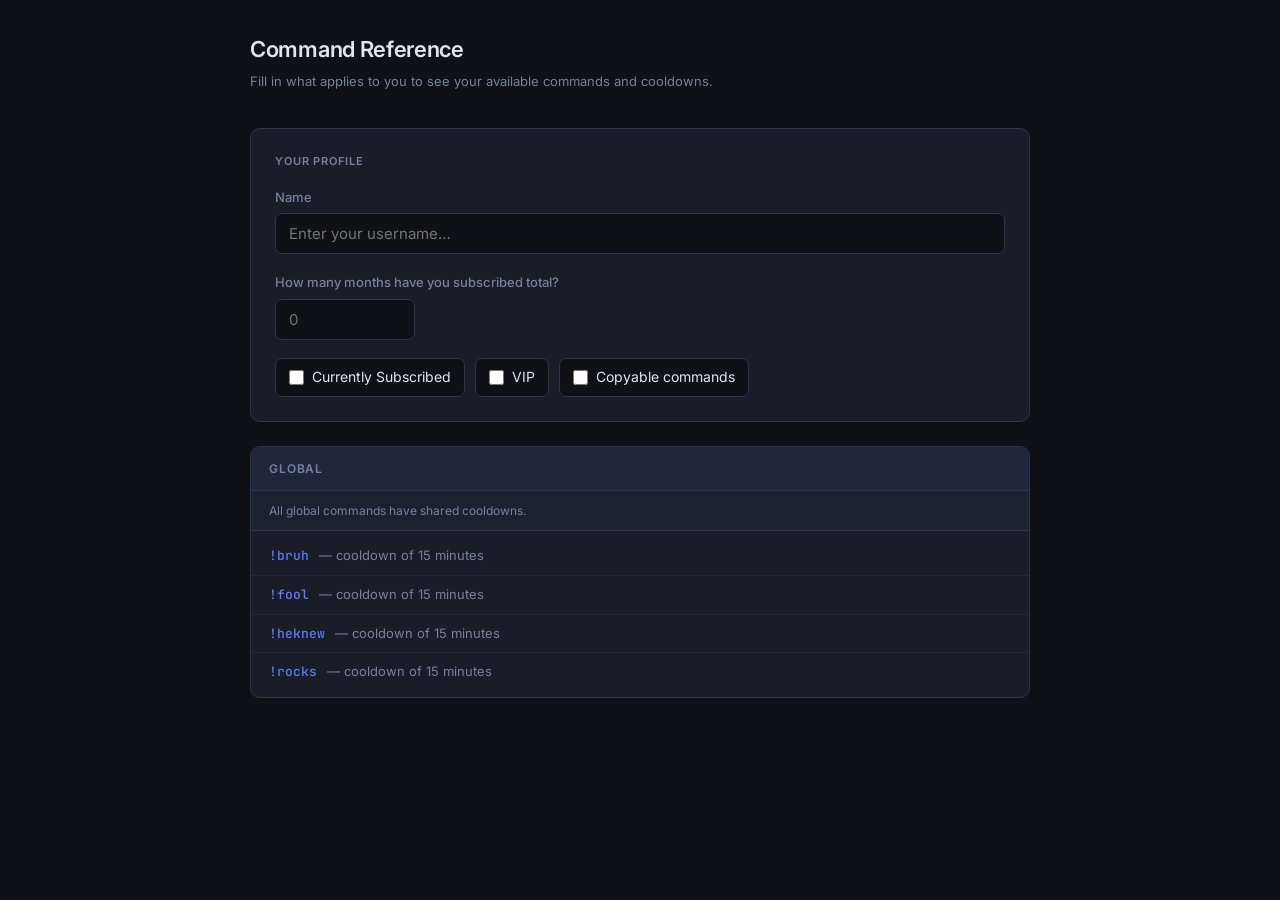
==== commands/index.html @ b6484651 "Add files via upload" ====
<!DOCTYPE html>
<html lang="en">
<head>
<meta charset="UTF-8">
<meta name="viewport" content="width=device-width, initial-scale=1.0">
<title>Command Reference</title>
<link rel="stylesheet" href="commands.css">
</head>
<body>
<div class="page">

  <header>
    <h1>Command Reference</h1>
    <p>Fill in what applies to you to see your available commands and cooldowns.</p>
  </header>

  <div class="card">
    <div class="card-title">Your Profile</div>

    <div class="field">
      <label class="field-label" for="nameInput">Name</label>
      <input type="text" id="nameInput" placeholder="Enter your username…" autocomplete="off" spellcheck="false">
    </div>

    <div class="field">
      <label class="field-label" for="monthsInput">How many months have you subscribed total?</label>
      <input type="number" id="monthsInput" min="0" placeholder="0">
    </div>

    <div class="field">
      <div class="checkboxes" id="roleCheckboxes"></div>
    </div>
  </div>

  <div id="results">
    <div class="placeholder-card">Enter your details above to see your commands.</div>
  </div>

</div>
<script src="commands.js"></script>
</body>
</html>
---- commands/commands.css ----
@import url('https://fonts.googleapis.com/css2?family=Inter:wght@400;500;600&family=JetBrains+Mono:wght@400;500&display=swap');

*, *::before, *::after { box-sizing: border-box; margin: 0; padding: 0; }

:root {
  --bg:        #0f1117;
  --surface:   #1a1d27;
  --surface2:  #22263a;
  --border:    #2e3350;
  --accent:    #5c7cfa;
  --accent-dim:#3a4f9e;
  --text:      #e2e5f0;
  --text-muted:#7880a0;
  --text-dim:  #4a5070;
  --red:       #f06a6a;
  --radius:    10px;
  --font-body: 'Inter', system-ui, sans-serif;
  --font-mono: 'JetBrains Mono', monospace;
}

body {
  background: var(--bg);
  color: var(--text);
  font-family: var(--font-body);
  font-size: 15px;
  line-height: 1.6;
  min-height: 100vh;
  padding: 32px 16px 64px;
}

.page {
  max-width: 780px;
  margin: 0 auto;
}

header { margin-bottom: 36px; }

header h1 {
  font-size: 22px;
  font-weight: 600;
  letter-spacing: -0.3px;
  color: var(--text);
  margin-bottom: 4px;
}

header p {
  font-size: 13px;
  color: var(--text-muted);
}

/* ── Input card ── */
.card {
  background: var(--surface);
  border: 1px solid var(--border);
  border-radius: var(--radius);
  padding: 24px;
  margin-bottom: 24px;
}

.card-title {
  font-size: 11px;
  font-weight: 600;
  letter-spacing: 0.08em;
  text-transform: uppercase;
  color: var(--text-muted);
  margin-bottom: 16px;
}

.field { margin-bottom: 18px; }
.field:last-child { margin-bottom: 0; }

label.field-label {
  display: block;
  font-size: 13px;
  font-weight: 500;
  color: var(--text-muted);
  margin-bottom: 6px;
}

input[type="text"],
input[type="number"] {
  width: 100%;
  background: var(--bg);
  border: 1px solid var(--border);
  border-radius: 7px;
  padding: 10px 13px;
  font-family: var(--font-body);
  font-size: 15px;
  color: var(--text);
  outline: none;
  transition: border-color 0.15s;
}

input[type="text"]:focus,
input[type="number"]:focus { border-color: var(--accent); }

input[type="number"] { width: 140px; }

/* ── Checkboxes ── */
.checkboxes {
  display: flex;
  flex-wrap: wrap;
  gap: 10px;
}

.check-label {
  display: flex;
  align-items: center;
  gap: 8px;
  font-size: 14px;
  cursor: pointer;
  color: var(--text);
  background: var(--bg);
  border: 1px solid var(--border);
  border-radius: 7px;
  padding: 7px 13px;
  user-select: none;
  transition: border-color 0.15s, background 0.15s;
}

.check-label:hover { border-color: var(--accent-dim); }

.check-label input[type="checkbox"] {
  width: 15px;
  height: 15px;
  accent-color: var(--accent);
  cursor: pointer;
}

.check-label.active {
  border-color: var(--accent);
  background: rgba(92, 124, 250, 0.08);
}

/* ── Results ── */
#results {
  display: flex;
  flex-direction: column;
  gap: 20px;
}

.result-section {
  background: var(--surface);
  border: 1px solid var(--border);
  border-radius: var(--radius);
  overflow: hidden;
}

.result-section-header {
  padding: 12px 18px;
  background: var(--surface2);
  border-bottom: 1px solid var(--border);
  font-size: 12px;
  font-weight: 600;
  letter-spacing: 0.07em;
  text-transform: uppercase;
  color: var(--text-muted);
  display: flex;
  align-items: center;
  gap: 8px;
}

.section-badge {
  display: inline-block;
  background: var(--accent-dim);
  color: #c0ccff;
  font-size: 10px;
  font-weight: 600;
  border-radius: 4px;
  padding: 1px 6px;
  letter-spacing: 0.06em;
}

.result-note {
  padding: 10px 18px;
  font-size: 12px;
  color: var(--text-muted);
  border-bottom: 1px solid var(--border);
  background: rgba(92,124,250,0.04);
}

.command-list {
  list-style: none;
  padding: 6px 0;
}

.command-list li {
  display: flex;
  align-items: baseline;
  gap: 10px;
  padding: 8px 18px;
  border-bottom: 1px solid rgba(46,51,80,0.5);
  font-size: 14px;
}

.command-list li:last-child { border-bottom: none; }

.cmd {
  font-family: var(--font-mono);
  font-size: 13px;
  font-weight: 500;
  color: var(--accent);
  white-space: nowrap;
  flex-shrink: 0;
}

.cmd.red { color: var(--red); }

.cooldown {
  color: var(--text-muted);
  font-size: 13px;
}

.empty-note {
  padding: 14px 18px;
  font-size: 13px;
  color: var(--text-dim);
  font-style: italic;
}

.placeholder-card {
  background: var(--surface);
  border: 1px dashed var(--border);
  border-radius: var(--radius);
  padding: 32px;
  text-align: center;
  color: var(--text-dim);
  font-size: 13px;
}
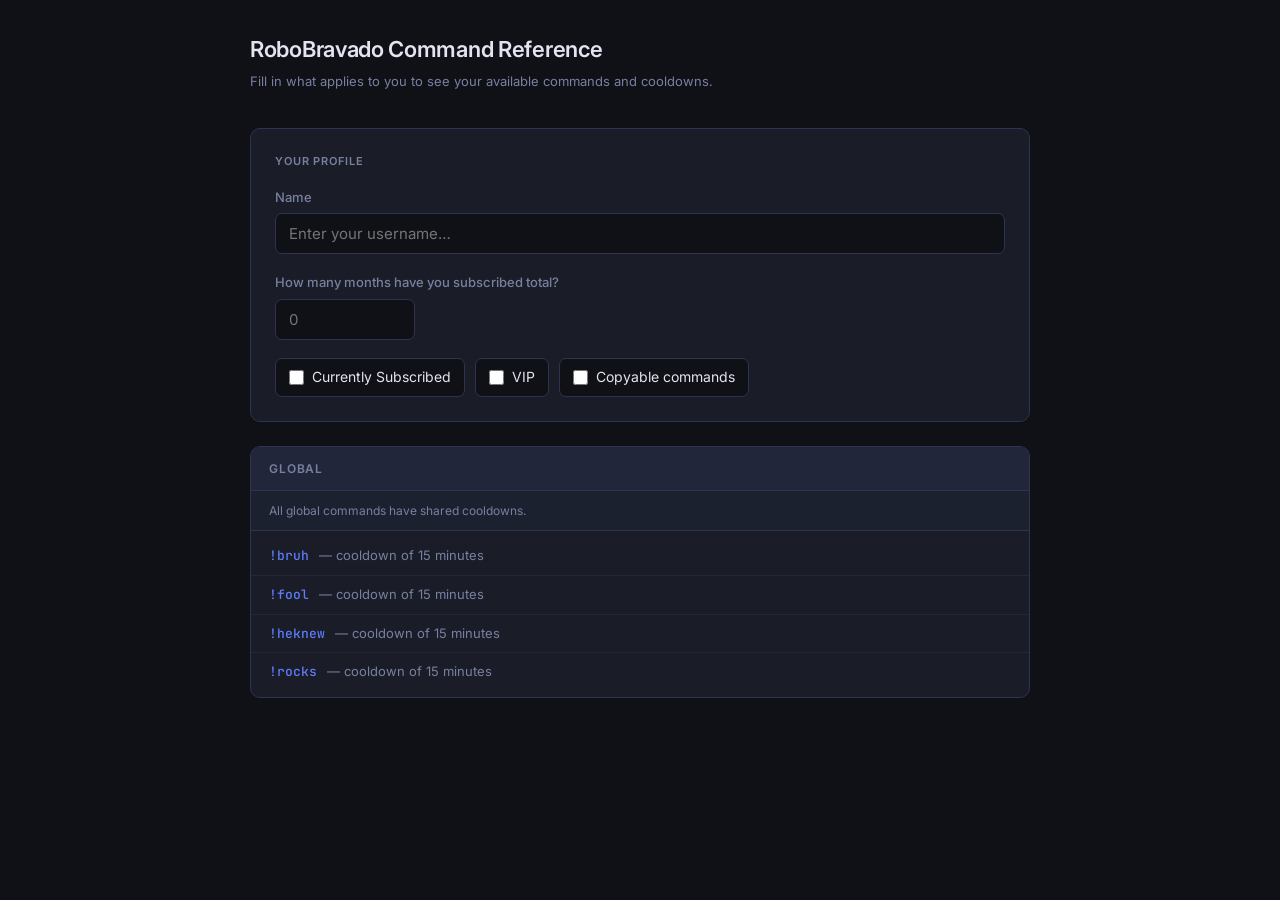
==== commit a7d706cc: "Add files via upload" ====
--- a/commands/index.html
+++ b/commands/index.html
@@ -3,14 +3,15 @@
 <head>
 <meta charset="UTF-8">
 <meta name="viewport" content="width=device-width, initial-scale=1.0">
-<title>Command Reference</title>
+<title>RoboBravado Command Reference</title>
+<link rel="icon" type="image/x-icon" href="robogasm.png">
 <link rel="stylesheet" href="commands.css">
 </head>
 <body>
 <div class="page">
 
   <header>
-    <h1>Command Reference</h1>
+    <h1>RoboBravado Command Reference</h1>
     <p>Fill in what applies to you to see your available commands and cooldowns.</p>
   </header>
 
